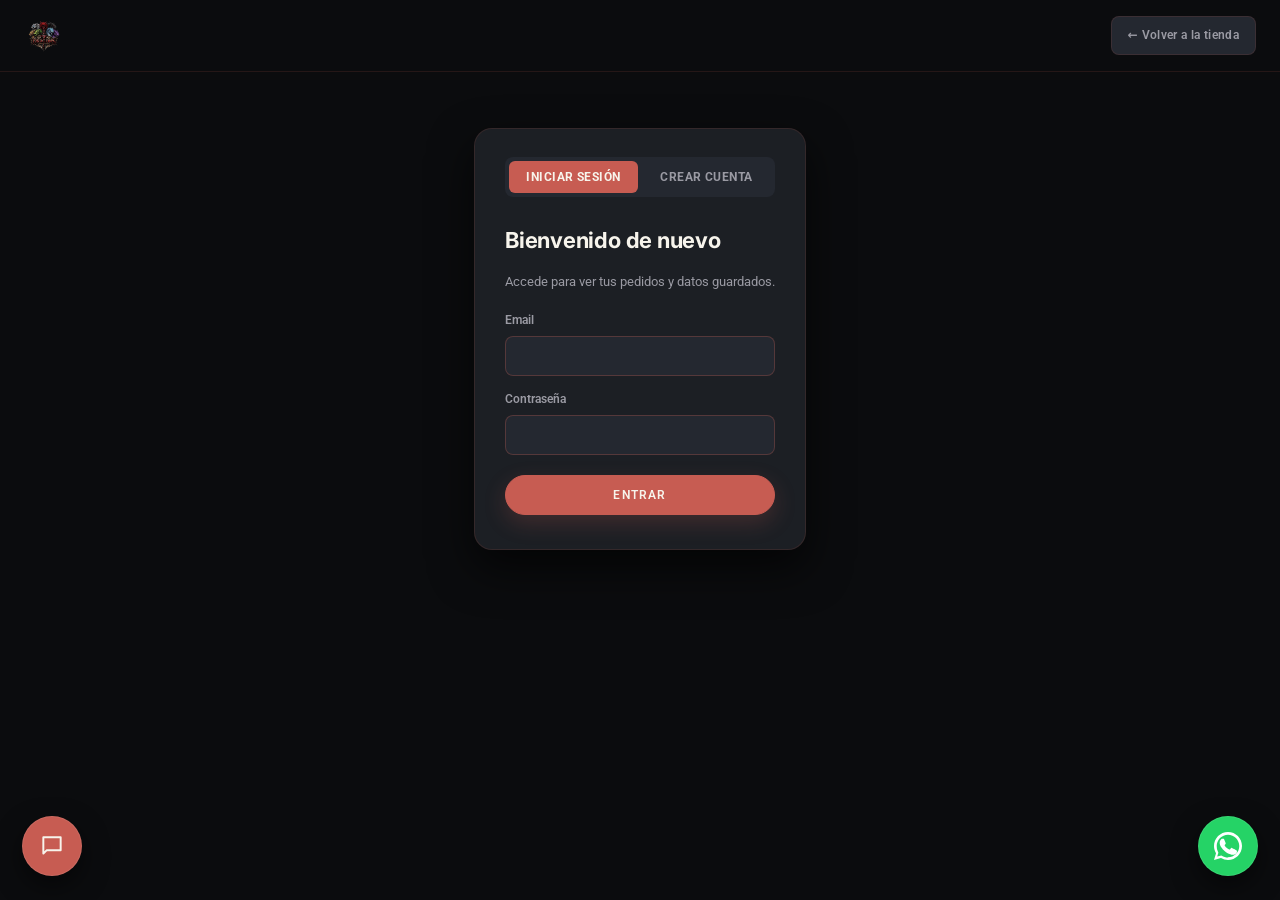
==== 4. Web - Rafa/pages/account.html @ ac8d96c4 "Add files via upload" ====
<!DOCTYPE html>
<html lang="es" dir="ltr">
<head>
  <meta charset="UTF-8">
  <meta name="viewport" content="width=device-width, initial-scale=1, maximum-scale=5">
  <meta name="description" content="Inicia sesión o crea tu cuenta en 7 Dragons.">
  <title>Mi cuenta — 7 Dragons</title>
  <link rel="preconnect" href="https://fonts.googleapis.com">
  <link rel="preconnect" href="https://fonts.gstatic.com" crossorigin>
  <link href="https://fonts.googleapis.com/css2?family=Inter:wght@600;700;800&family=Roboto:wght@400;500;600;700&display=swap" rel="stylesheet">
  <link rel="icon" type="image/x-icon" href="../favicon.ico">
  <link rel="apple-touch-icon" href="../apple-touch-icon.png">
  <link rel="stylesheet" href="../CSS/style.css">
  <link rel="stylesheet" href="../CSS/admin.css">
  <link rel="stylesheet" href="../CSS/account.css">
</head>
<body class="account-body">

  <header class="account-topbar">
    <a href="../index.html" class="account-brand">
      <img src="../logo.png" alt="7 Dragons" class="account-brand-logo">
    </a>
    <a href="../index.html" class="admin-link-btn">← Volver a la tienda</a>
  </header>

  <main class="account-main">

    <!-- AUTH (login / register) -->
    <section class="account-auth" id="account-auth">
      <div class="account-card">
        <div class="account-tabs">
          <button class="account-tab active" data-tab="login" id="tab-login">Iniciar sesión</button>
          <button class="account-tab" data-tab="register" id="tab-register">Crear cuenta</button>
        </div>

        <!-- LOGIN FORM -->
        <form class="account-form" id="login-form">
          <h1 class="account-title">Bienvenido de nuevo</h1>
          <p class="account-sub">Accede para ver tus pedidos y datos guardados.</p>
          <label class="account-field">
            <span>Email</span>
            <input type="email" id="login-email" required autocomplete="email">
          </label>
          <label class="account-field">
            <span>Contraseña</span>
            <input type="password" id="login-password" required autocomplete="current-password">
          </label>
          <p class="account-error" id="login-error" hidden></p>
          <button type="submit" class="button accent button-full">Entrar</button>
        </form>

        <!-- REGISTER FORM -->
        <form class="account-form" id="register-form" hidden>
          <h1 class="account-title">Únete a los dragones</h1>
          <p class="account-sub">Crea tu cuenta para comprar más rápido y seguir tus pedidos.</p>
          <label class="account-field">
            <span>Nombre</span>
            <input type="text" id="register-name" required autocomplete="name">
          </label>
          <label class="account-field">
            <span>Email</span>
            <input type="email" id="register-email" required autocomplete="email">
          </label>
          <label class="account-field">
            <span>Contraseña</span>
            <input type="password" id="register-password" required autocomplete="new-password" minlength="4">
          </label>
          <label class="account-field">
            <span>Repite la contraseña</span>
            <input type="password" id="register-password2" required autocomplete="new-password" minlength="4">
          </label>
          <p class="account-error" id="register-error" hidden></p>
          <button type="submit" class="button accent button-full">Crear mi cuenta</button>
        </form>
      </div>
    </section>

    <!-- LOGGED IN VIEW -->
    <section class="account-dashboard" id="account-dashboard" hidden>
      <div class="account-dashboard-head">
        <div>
          <h1 class="account-title">Hola, <span id="account-name">—</span> 🐉</h1>
          <p class="account-sub" id="account-email-display"></p>
        </div>
        <button class="admin-link-btn" id="account-logout">Cerrar sesión</button>
      </div>

      <div class="admin-card">
        <h2 class="admin-card-title">Mis pedidos</h2>
        <p class="account-empty-msg">Aún no tienes pedidos. ¡Explora la tienda y completa tu colección!</p>
        <a href="../index.html" class="button accent">Ir a la tienda</a>
      </div>
    </section>

  </main>

  <!-- FLOATING CHAT + WHATSAPP -->
  <div class="floating-actions" id="floating-actions">
    <button class="floating-btn floating-btn-chat" id="chat-toggle-btn" aria-label="Abrir chat de ayuda" aria-expanded="false">
      <svg width="26" height="26" viewBox="0 0 24 24" fill="none" aria-hidden="true"><path d="M4 4h16v12H7l-3 3V4Z" stroke="currentColor" stroke-width="1.8" stroke-linejoin="round"/></svg>
    </button>
    <a class="floating-btn floating-btn-whatsapp" id="whatsapp-btn" href="https://wa.me/34600000000?text=Hola%2C%20tengo%20una%20consulta%20sobre%207%20Dragons" target="_blank" rel="noreferrer" aria-label="Contactar por WhatsApp (número de ejemplo, pendiente de configurar)">
      <svg width="28" height="28" viewBox="0 0 32 32" fill="currentColor" aria-hidden="true"><path d="M16 0C7.16 0 0 7.16 0 16c0 3.02.84 5.84 2.3 8.26L0 32l7.96-2.26A15.9 15.9 0 0 0 16 32c8.84 0 16-7.16 16-16S24.84 0 16 0Zm0 29.1c-2.6 0-5.04-.74-7.1-2.02l-.5-.31-4.7 1.34 1.36-4.58-.33-.52A12.93 12.93 0 0 1 3.1 16C3.1 8.87 8.87 3.1 16 3.1S28.9 8.87 28.9 16 23.13 28.9 16 28.9Zm7.1-9.66c-.39-.2-2.3-1.13-2.66-1.27-.36-.13-.62-.2-.88.2-.26.39-1 1.27-1.23 1.53-.23.26-.45.29-.84.1-.39-.2-1.63-.6-3.1-1.92-1.15-1.02-1.92-2.29-2.15-2.68-.23-.39-.02-.6.17-.8.2-.2.39-.45.59-.68.2-.23.26-.39.39-.65.13-.26.07-.49-.07-.68-.13-.2-1.18-2.85-1.62-3.9-.42-1.01-.85-.87-1.17-.89-.3-.02-.65-.02-1-.02-.33 0-.87.13-1.32.62-.45.49-1.73 1.69-1.73 4.13 0 2.44 1.78 4.8 2.03 5.13.26.33 3.4 5.2 8.33 7.08 4.93 1.88 4.93 1.25 5.82 1.17.88-.07 2.85-1.17 3.25-2.3.39-1.13.39-2.1.27-2.3-.13-.2-.46-.33-.85-.52Z"/></svg>
    </a>
  </div>

  <div class="chat-panel" id="chat-panel" hidden>
    <div class="chat-panel-header">
      <span>🐉 Asistente 7 Dragons</span>
      <button class="chat-close-btn" id="chat-close-btn" aria-label="Cerrar chat">✕</button>
    </div>
    <div class="chat-panel-body" id="chat-panel-body">
      <div class="chat-msg chat-msg-bot">¡Hola! Soy el asistente virtual de 7 Dragons. ¿En qué puedo ayudarte?</div>
      <div class="chat-quick-replies" id="chat-quick-replies">
        <button type="button" data-topic="envios">🚚 Envíos</button>
        <button type="button" data-topic="horario">🕒 Horario</button>
        <button type="button" data-topic="devoluciones">↩️ Devoluciones</button>
        <button type="button" data-topic="contacto">📞 Contacto</button>
      </div>
    </div>
    <form class="chat-panel-input" id="chat-form">
      <input type="text" id="chat-input" placeholder="Escribe tu pregunta..." autocomplete="off">
      <button type="submit" aria-label="Enviar">➤</button>
    </form>
  </div>

  <script src="../JS/account.js"></script>
  <script src="../JS/chat-widget.js"></script>
</body>
</html>
---- 4. Web - Rafa/CSS/style.css ----
/* =========================================================
   7 DRAGONS — style.css
   Paleta: #0b0c0e · #16181c · #1e2126 · #c75c52 · #f4f1ea
   ========================================================= */

:root {
  --silver:     #d8d4cb;
  --white:      #f7f4ec;
  --slate:      #1c1f24;
  --slate-dark: #121417;
  --slate-deep: #0b0c0e;
  --slate-mid:  #242830;
  --crimson:    #c75c52;
  --crimson-h:  #d87165;
  --crimson-rgb: 199,92,82;
  --on-crimson: #f7f4ec;
  --sky:        #c75c52;
  --sky-dim:    rgba(199,92,82,0.13);
  --border:     rgba(199,92,82,0.14);
  --border-mid: rgba(199,92,82,0.30);
  --text:       #f7f4ec;
  --muted:      #9a9aa3;
  --dim:        rgba(199,92,82,0.55);
  --r-sm:       8px;
  --r-md:       14px;
  --r-lg:       18px;
  --btn-radius: 999px;
  --shadow-card: 0 10px 28px rgba(0,0,0,.5);
  --shadow-card-hover: 0 18px 44px rgba(0,0,0,.65);
  --shadow-accent: 0 8px 22px rgba(199,92,82,.22);
  --max-w:      1280px;
  --h-height:   68px;
}

/* --- Base --- */
*, *::before, *::after { box-sizing: border-box; margin: 0; padding: 0; }
html { scroll-behavior: smooth; }
body {
  font-family: 'Roboto', system-ui, sans-serif;
  font-size: 14px;
  line-height: 1.6;
  background: var(--slate-deep);
  color: var(--text);
  -webkit-font-smoothing: antialiased;
}
h1, h2, h3, h4, h5, h6, .section-title, .slide-title, .newsletter-text h2, .cart-drawer-header h3 {
  font-family: 'Inter', system-ui, sans-serif;
  letter-spacing: -0.01em;
}
a { color: inherit; text-decoration: none; }
img { display: block; max-width: 100%; }
ul { list-style: none; }
button { cursor: pointer; font-family: inherit; border: none; background: none; }

/* --- Layout --- */
.site-container { max-width: var(--max-w); margin: 0 auto; padding: 0 24px; }
@media (min-width: 768px) { .site-container { padding: 0 40px; } }

/* --- Buttons --- */
.button {
  display: inline-flex;
  align-items: center;
  justify-content: center;
  gap: 6px;
  padding: 12px 30px;
  font-family: inherit;
  font-size: 12px;
  font-weight: 600;
  letter-spacing: 0.1em;
  text-transform: uppercase;
  border-radius: var(--btn-radius);
  cursor: pointer;
  transition: background .18s, color .18s, border-color .18s, transform .15s, box-shadow .18s;
  white-space: nowrap;
  border: 1px solid transparent;
}
.button.accent { background: var(--crimson); color: var(--on-crimson); border-color: var(--crimson); box-shadow: var(--shadow-accent); }
.button.accent:hover { background: var(--crimson-h); border-color: var(--crimson-h); transform: translateY(-2px); box-shadow: 0 12px 28px rgba(199,92,82,.35); }
.button.regular { background: transparent; color: var(--crimson); border-color: var(--crimson); }
.button.regular:hover { background: var(--sky-dim); transform: translateY(-2px); }
.button.button-full { width: 100%; }
.btn-sm { padding: 8px 18px; font-size: 11px; }

/* --- Announcement bar --- */
.announcement-bar {
  background: var(--slate-dark);
  color: var(--muted);
  text-align: center;
  font-size: 12px;
  font-weight: 500;
  padding: 8px 16px;
  letter-spacing: 0.05em;
  border-bottom: 1px solid var(--border);
}

/* --- Header --- */
.site-header {
  position: sticky;
  top: 0;
  z-index: 100;
  background: rgba(11,12,14,0.92);
  backdrop-filter: blur(18px);
  -webkit-backdrop-filter: blur(18px);
  border-bottom: 1px solid var(--border);
  transition: transform .3s, box-shadow .3s;
  box-shadow: 0 1px 0 rgba(199,92,82,.06);
}
.site-header.hide { transform: translateY(-100%); }

.header-wrapper { max-width: var(--max-w); margin: 0 auto; padding: 0 24px; }
@media (min-width: 768px) { .header-wrapper { padding: 0 40px; } }

.header-layout {
  display: flex;
  align-items: center;
  height: var(--h-height);
  gap: 28px;
}

/* Logo */
.header-logo {
  display: flex;
  align-items: center;
  flex-shrink: 0;
  text-decoration: none;
}
.logo-img {
  height: 48px;
  width: auto;
  object-fit: contain;
}

/* Main nav */
.main-nav { flex: 1; }
.nav-list { display: flex; align-items: center; }
.nav-item { position: relative; }
.nav-link {
  display: block;
  padding: 8px 13px;
  font-size: 12px;
  font-weight: 600;
  letter-spacing: 0.07em;
  text-transform: uppercase;
  color: var(--muted);
  border-radius: var(--r-sm);
  transition: color .2s, background .2s;
  white-space: nowrap;
}
.nav-item:hover > .nav-link { color: var(--crimson); background: var(--sky-dim); }

/* Mega menu */
.mega-menu {
  display: none;
  position: absolute;
  top: calc(100% + 8px);
  left: 0;
  background: var(--slate-dark);
  border: 1px solid var(--border-mid);
  border-radius: var(--r-md);
  box-shadow: var(--shadow-card-hover);
  z-index: 200;
  min-width: 500px;
}
.nav-item.has-mega:hover .mega-menu { display: block; }
.mega-inner { display: grid; grid-template-columns: repeat(auto-fit, minmax(120px, 1fr)); padding: 18px; gap: 0; }
.mega-col { display: flex; flex-direction: column; gap: 4px; padding: 0 12px; border-right: 1px solid var(--border); }
.mega-col:last-child { border-right: none; }
.mega-heading {
  font-size: 10px;
  font-weight: 700;
  letter-spacing: .12em;
  text-transform: uppercase;
  color: var(--crimson);
  padding-bottom: 8px;
  margin-bottom: 4px;
  border-bottom: 1px solid var(--border);
}
.mega-col a { font-size: 13px; color: var(--muted); padding: 4px 0; transition: color .15s; }
.mega-col a:hover { color: var(--white); }

/* Header actions */
.header-actions { display: flex; align-items: center; gap: 4px; margin-left: auto; }
.thb-action-btn {
  display: flex;
  align-items: center;
  justify-content: center;
  width: 36px; height: 36px;
  border-radius: var(--r-sm);
  color: var(--muted);
  background: transparent;
  border: none;
  position: relative;
  transition: color .2s, background .2s;
}
.thb-action-btn:hover { color: var(--crimson); background: var(--sky-dim); }
.cart-bubble {
  position: absolute;
  top: 3px; right: 3px;
  background: var(--crimson);
  color: var(--on-crimson);
  font-size: 9px;
  font-weight: 700;
  width: 15px; height: 15px;
  border-radius: 50%;
  display: flex;
  align-items: center;
  justify-content: center;
  line-height: 1;
}
.cart-bubble[data-empty="true"] { display: none; }

/* Hamburger */
.mobile-nav-btn {
  display: none;
  flex-direction: column;
  gap: 5px;
  align-items: center;
  justify-content: center;
  width: 36px; height: 36px;
  border-radius: var(--r-sm);
}
.hamburger-bar { display: block; width: 18px; height: 2px; background: var(--muted); border-radius: 2px; transition: all .25s; }
.mobile-nav-btn.open .hamburger-bar:nth-child(1) { transform: rotate(45deg) translate(5px,5px); }
.mobile-nav-btn.open .hamburger-bar:nth-child(2) { opacity: 0; }
.mobile-nav-btn.open .hamburger-bar:nth-child(3) { transform: rotate(-45deg) translate(5px,-5px); }
@media (max-width: 900px) { .main-nav { display: none; } .mobile-nav-btn { display: flex; } }

/* Search panel */
.search-panel { display: none; border-top: 1px solid var(--border); background: var(--slate-dark); padding: 12px 0; }
.search-panel.open { display: block; }
.search-panel-inner { display: flex; gap: 10px; align-items: center; max-width: var(--max-w); margin: 0 auto; padding: 0 24px; }
.search-field {
  flex: 1;
  background: var(--slate-mid);
  border: 1px solid var(--border-mid);
  color: var(--text);
  border-radius: var(--r-sm);
  padding: 10px 14px;
  font-size: 14px;
  outline: none;
  font-family: inherit;
  transition: border-color .2s;
}
.search-field:focus { border-color: var(--crimson); }
.search-field::placeholder { color: var(--dim); }

/* Mobile drawer */
.mobile-drawer {
  position: fixed;
  top: 0; left: -100%;
  width: min(320px, 90vw);
  height: 100vh;
  background: var(--slate-dark);
  border-right: 1px solid var(--border-mid);
  z-index: 300;
  transition: left .3s ease;
  overflow-y: auto;
}
.mobile-drawer.open { left: 0; }
.mobile-drawer-inner { padding: 24px 20px; }
.mobile-close-btn { display: flex; margin-left: auto; margin-bottom: 20px; color: var(--muted); font-size: 20px; }
.mobile-nav { display: flex; flex-direction: column; }
.mobile-nav-link {
  display: block;
  padding: 14px 0;
  font-size: 16px;
  font-weight: 600;
  color: var(--text);
  border-bottom: 1px solid var(--border);
  transition: color .15s;
}
.mobile-nav-link:hover { color: var(--crimson); }
.mobile-divider { border: none; border-top: 1px solid var(--border); margin: 8px 0; }
.drawer-overlay { display: none; position: fixed; inset: 0; background: rgba(0,0,0,.75); z-index: 280; }
.drawer-overlay.open { display: block; }

/* ===================== HERO SLIDESHOW ===================== */
.slideshow { position: relative; overflow: hidden; height: 560px; background: var(--slate-deep); }
@media (max-width: 600px) { .slideshow { height: 420px; } }

.slideshow-track { position: relative; width: 100%; height: 100%; }
.slideshow-slide {
  position: absolute;
  inset: 0;
  opacity: 0;
  transition: opacity .65s ease;
  display: flex;
  align-items: center;
  background-size: cover;
  background-position: center;
}
.slideshow-slide.active { opacity: 1; }

.slideshow-slide:nth-child(1) { background-color: #0b0c0e; background-image: linear-gradient(115deg, #0b0c0e 0%, #221311 55%, #2e1714 100%); }
.slideshow-slide:nth-child(2) { background-color: #0b0c0e; background-image: linear-gradient(115deg, #0b0c0e 0%, #1c100e 55%, #261411 100%); }
.slideshow-slide:nth-child(3) { background-color: #0b0c0e; background-image: linear-gradient(115deg, #0b0c0e 0%, #1a1110 55%, #0b0c0e 100%); }

.slide-brand-logo {
  position: absolute;
  top: 50%; right: 6%;
  transform: translateY(-50%);
  width: min(46%, 480px);
  opacity: .14;
  filter: grayscale(1) brightness(2.2);
  z-index: 1;
  pointer-events: none;
}
.slide-brand-logo img { width: 100%; height: auto; object-fit: contain; }
@media (max-width: 700px) { .slide-brand-logo { width: 70%; right: -10%; opacity: .1; } }

.slide-overlay {
  position: absolute; inset: 0;
  background: linear-gradient(90deg, rgba(11,12,14,.94) 0%, rgba(11,12,14,.55) 55%, transparent 100%);
  pointer-events: none;
}
.slide-content-wrap {
  position: relative;
  z-index: 2;
  width: 100%;
  max-width: var(--max-w);
  margin: 0 auto;
  padding: 0 40px;
}
@media (max-width: 600px) { .slide-content-wrap { padding: 0 20px; } }
.slide-content { max-width: 520px; }
.slide-title {
  font-size: clamp(34px, 5vw, 60px);
  font-weight: 700;
  line-height: 1.05;
  color: var(--white);
  letter-spacing: -0.01em;
  margin-bottom: 28px;
}
.slide-title span { color: var(--crimson); display: block; }
.slide-buttons { display: flex; gap: 12px; flex-wrap: wrap; }

.slideshow-controls {
  position: absolute;
  bottom: 20px; left: 50%;
  transform: translateX(-50%);
  z-index: 10;
  display: flex;
  align-items: center;
  gap: 14px;
}
.slide-prev, .slide-next {
  background: rgba(199,92,82,0.08);
  border: 1px solid var(--border-mid);
  color: var(--muted);
  width: 34px; height: 34px;
  border-radius: 50%;
  font-size: 20px;
  display: flex; align-items: center; justify-content: center;
  transition: all .2s;
}
.slide-prev:hover, .slide-next:hover { color: var(--crimson); border-color: var(--crimson); }
.slide-dots { display: flex; gap: 7px; align-items: center; }
.slide-dot { width: 6px; height: 6px; border-radius: 50%; background: var(--border-mid); border: none; transition: all .2s; }
.slide-dot.active { background: var(--crimson); transform: scale(1.4); }

/* ===================== TRUST BAR ===================== */
.trust-bar { background: var(--slate-dark); padding: 22px 0; border-bottom: 1px solid var(--border); }
.trust-bar-inner { display: grid; grid-template-columns: repeat(4, 1fr); gap: 18px; text-align: center; }
@media (max-width: 700px) { .trust-bar-inner { grid-template-columns: repeat(2, 1fr); } }
.trust-item { display: flex; flex-direction: column; gap: 2px; }
.trust-item strong { font-family: 'Inter', sans-serif; font-size: 20px; font-weight: 800; color: var(--crimson); }
.trust-item span { font-size: 11px; color: var(--muted); letter-spacing: .02em; }

/* ===================== BRAND SCROLL ===================== */
@keyframes brand-scroll {
  0%   { transform: translateX(0); }
  100% { transform: translateX(-50%); }
}

.brand-scroll-section {
  background: var(--slate-deep);
  padding: 20px 0;
  border-top: 1px solid var(--border);
  border-bottom: 1px solid var(--border);
}

.brand-scroll-outer {
  display: flex;
  overflow: hidden;
  mask-image: linear-gradient(to right, transparent 0%, black 8%, black 92%, transparent 100%);
  -webkit-mask-image: linear-gradient(to right, transparent 0%, black 8%, black 92%, transparent 100%);
}

.brand-scroll-track {
  display: flex;
  align-items: center;
  gap: 16px;
  padding: 0 8px;
  animation: brand-scroll 28s linear infinite;
  flex-shrink: 0;
}

.brand-scroll-outer:hover .brand-scroll-track { animation-play-state: paused; }

.brand-card {
  display: flex;
  flex-direction: column;
  align-items: center;
  justify-content: center;
  gap: 10px;
  flex-shrink: 0;
  width: 140px;
  height: 90px;
  background: var(--white);
  border-radius: var(--r-md);
  padding: 14px 16px;
  text-decoration: none;
  transition: transform .2s, box-shadow .2s;
  border: 1px solid rgba(255,255,255,0.08);
}

.brand-card:hover {
  transform: translateY(-4px);
  box-shadow: var(--shadow-card-hover); border-color: var(--border-mid);
}

.brand-logo {
  width: 100%;
  height: 44px;
  object-fit: contain;
  display: block;
}

.brand-icon {
  font-size: 28px;
  line-height: 1;
}

.brand-name {
  font-size: 10px;
  font-weight: 700;
  letter-spacing: .08em;
  text-transform: uppercase;
  color: #333;
  text-align: center;
  white-space: nowrap;
}

/* ===================== PRODUCT SECTION ===================== */
.section-spacing { padding: 56px 0; }
.product-section { background: var(--slate-dark); }

.section-header {
  display: flex;
  align-items: center;
  gap: 14px;
  margin-bottom: 28px;
  flex-wrap: wrap;
}
.section-title { font-size: 20px; font-weight: 700; color: var(--white); flex-shrink: 0; letter-spacing: .02em; }
.section-link {
  margin-left: auto;
  font-size: 11px;
  font-weight: 600;
  color: var(--crimson);
  letter-spacing: .08em;
  text-transform: uppercase;
  transition: opacity .2s;
}
.section-link:hover { opacity: .65; }

.collection-tabs { display: flex; gap: 6px; flex-wrap: wrap; }
.collection-tab {
  padding: 6px 16px;
  font-size: 11px;
  font-weight: 600;
  letter-spacing: .06em;
  text-transform: uppercase;
  background: var(--slate);
  border: 1px solid var(--border);
  border-radius: 20px;
  color: var(--muted);
  transition: all .2s;
}
.collection-tab:hover { color: var(--white); border-color: var(--crimson); }
.collection-tab.active { background: var(--crimson); border-color: var(--crimson); color: var(--on-crimson); }

.product-grid {
  display: grid;
  grid-template-columns: repeat(4, 1fr);
  gap: 16px;
}
@media (max-width: 900px) { .product-grid { grid-template-columns: repeat(2, 1fr); } }
@media (max-width: 480px) { .product-grid { gap: 10px; } }

.product-card {
  background: var(--slate);
  border: 1px solid rgba(255,255,255,0.06);
  border-radius: var(--r-lg);
  overflow: hidden;
  display: flex;
  flex-direction: column;
  box-shadow: var(--shadow-card);
  transition: border-color .2s, transform .2s, box-shadow .2s;
}
.product-card:hover {
  border-color: var(--border-mid);
  transform: translateY(-5px);
  box-shadow: var(--shadow-card-hover);
}
.product-card[data-col]:not([data-col="pokemon"]) { display: none; }

.product-img-wrap {
  position: relative;
  aspect-ratio: 1;
  background: #1a1a1a;
  display: flex;
  align-items: center;
  justify-content: center;
  overflow: hidden;
  text-decoration: none;
}
.product-img-wrap img { width: 100%; height: 100%; object-fit: cover; transition: transform .3s, filter .3s; filter: saturate(1.05) brightness(.93) contrast(1.03); }
.product-card:hover .product-img-wrap img { transform: scale(1.05); filter: saturate(1.1) brightness(1) contrast(1.03); }
.product-img-wrap .product-photo-contain {
  object-fit: contain;
  padding: 22%;
  background: radial-gradient(circle at 50% 40%, rgba(199,92,82,.18), transparent 70%), var(--slate-mid);
}

.product-badge {
  position: absolute;
  top: 8px; left: 8px;
  font-size: 9px;
  font-weight: 700;
  letter-spacing: .07em;
  text-transform: uppercase;
  padding: 3px 8px;
  border-radius: 3px;
  pointer-events: none;
}
.badge-new  { background: var(--slate-mid); color: var(--crimson); border: 1px solid var(--border-mid); }
.badge-hot  { background: var(--crimson); color: var(--on-crimson); }
.badge-sale { background: #16301c; color: #6dcc85; }

.product-info { padding: 14px; display: flex; flex-direction: column; gap: 5px; flex: 1; }
.product-vendor { font-size: 10px; font-weight: 700; letter-spacing: .1em; text-transform: uppercase; color: var(--dim); margin: 0; }
.product-title { font-size: 13px; font-weight: 500; color: var(--silver); line-height: 1.4; flex: 1; transition: color .15s; display: block; }
.product-title:hover { color: var(--white); }
.product-footer { display: flex; align-items: center; justify-content: space-between; gap: 8px; margin-top: 8px; }
.product-price { font-size: 17px; font-weight: 700; color: var(--crimson); }

/* ===================== FEATURE STRIP ===================== */
.feature-strip { background: var(--slate-dark); border-top: 1px solid var(--border); border-bottom: 1px solid var(--border); padding: 28px 0; }
.feature-strip-inner { display: grid; grid-template-columns: repeat(4, 1fr); gap: 20px; }
@media (max-width: 700px) { .feature-strip-inner { grid-template-columns: repeat(2, 1fr); } }
.feature-item { display: flex; align-items: center; gap: 14px; }
.feature-icon { font-size: 22px; flex-shrink: 0; }
.feature-item strong { display: block; font-size: 13px; font-weight: 600; color: var(--white); }
.feature-item span { display: block; font-size: 12px; color: var(--muted); }

/* ===================== NEWSLETTER ===================== */
.newsletter-section { background: var(--slate-dark); border-top: 1px solid var(--border); border-bottom: 1px solid var(--border); padding: 56px 0; }
.newsletter-inner { display: flex; align-items: center; gap: 40px; flex-wrap: wrap; }
.newsletter-text h2 { font-size: 26px; font-weight: 700; color: var(--white); margin-bottom: 4px; }
.newsletter-text p { font-size: 14px; color: var(--muted); }
.newsletter-form { display: flex; gap: 10px; flex: 1; min-width: 260px; }
.newsletter-input {
  flex: 1;
  padding: 11px 16px;
  background: var(--slate);
  border: 1px solid var(--border-mid);
  border-radius: var(--r-sm);
  color: var(--text);
  font-size: 14px;
  font-family: inherit;
  outline: none;
}
.newsletter-input::placeholder { color: var(--muted); }
.newsletter-input:focus { border-color: var(--crimson); }

/* ===================== FOOTER ===================== */
.site-footer { background: var(--slate-deep); border-top: 1px solid var(--border); padding: 56px 0 0; }
.footer-inner { display: grid; grid-template-columns: 2fr 1fr 1fr 1fr; gap: 40px; margin-bottom: 40px; }
@media (max-width: 800px) { .footer-inner { grid-template-columns: 1fr 1fr; } }
@media (max-width: 480px) { .footer-inner { grid-template-columns: 1fr; gap: 28px; } }

.footer-col-brand { display: flex; flex-direction: column; gap: 16px; }
.footer-logo { display: flex; align-items: center; text-decoration: none; }
.footer-logo .logo-img { height: 52px; }
.footer-address { font-size: 13px; color: var(--muted); line-height: 1.7; }

.footer-heading { font-size: 10px; font-weight: 700; letter-spacing: .12em; text-transform: uppercase; color: var(--crimson); margin-bottom: 14px; }
.footer-links { display: flex; flex-direction: column; gap: 9px; }
.footer-links a { font-size: 13px; color: var(--muted); transition: color .15s; }
.footer-links a:hover { color: var(--white); }

.social-row { display: flex; gap: 8px; }
.social-btn {
  width: 32px; height: 32px;
  border-radius: var(--r-sm);
  background: var(--slate);
  border: 1px solid var(--border);
  display: flex; align-items: center; justify-content: center;
  color: var(--muted);
  transition: all .2s;
}
.social-btn:hover { color: var(--crimson); border-color: var(--border-mid); }

.footer-bottom { border-top: 1px solid var(--border); padding: 18px 0; }
.footer-bottom-inner {
  display: flex; align-items: center; justify-content: space-between;
  flex-wrap: wrap; gap: 12px;
  font-size: 12px; color: var(--muted);
}
.footer-admin-link { color: var(--muted); transition: color .15s; }
.footer-admin-link:hover { color: var(--crimson); }
.footer-credit { display: flex; align-items: center; gap: 10px; font-size: 12px; color: var(--muted); }
.footer-credit a { color: var(--muted); transition: color .15s; }
.footer-credit a:hover { color: var(--crimson); }
.footer-credit .social-btn { width: 28px; height: 28px; }
.payment-icons { display: flex; gap: 5px; flex-wrap: wrap; }
.payment-icon {
  background: var(--slate);
  border: 1px solid var(--border);
  color: var(--muted);
  font-size: 9px; font-weight: 700;
  letter-spacing: .05em;
  padding: 4px 8px;
  border-radius: 3px;
}

/* ===================== CART DRAWER ===================== */
.cart-drawer {
  position: fixed;
  top: 0; right: -420px;
  width: 380px; max-width: 100vw; height: 100vh;
  background: var(--slate-dark);
  border-left: 1px solid var(--border-mid);
  z-index: 300;
  display: flex; flex-direction: column;
  transition: right .3s ease;
}
.cart-drawer.open { right: 0; }
.cart-drawer-header {
  display: flex; align-items: center; justify-content: space-between;
  padding: 16px 20px;
  border-bottom: 1px solid var(--border);
}
.cart-drawer-header h3 { font-size: 16px; font-weight: 700; color: var(--white); }
.cart-drawer-items { flex: 1; overflow-y: auto; padding: 16px 20px; display: flex; flex-direction: column; gap: 10px; }
.cart-empty-msg { font-size: 14px; color: var(--muted); text-align: center; margin-top: 40px; }
.cart-item {
  display: flex; gap: 12px; align-items: center;
  background: var(--slate);
  border: 1px solid var(--border);
  border-radius: var(--r-md);
  padding: 10px 12px;
}
.cart-item-icon { font-size: 24px; flex-shrink: 0; }
.cart-item-info { flex: 1; min-width: 0; }
.cart-item-name { font-size: 13px; font-weight: 500; color: var(--text); white-space: nowrap; overflow: hidden; text-overflow: ellipsis; }
.cart-item-price { font-size: 12px; color: var(--crimson); font-weight: 600; margin-top: 2px; }
.cart-item-remove { color: var(--dim); font-size: 14px; transition: color .15s; flex-shrink: 0; }
.cart-item-remove:hover { color: #e05555; }
.cart-drawer-footer { padding: 16px 20px; border-top: 1px solid var(--border); display: flex; flex-direction: column; gap: 12px; }
.cart-total-row { display: flex; justify-content: space-between; align-items: center; font-size: 14px; color: var(--muted); }
.cart-total-row strong { font-size: 22px; color: var(--crimson); font-weight: 700; }
.cart-secure-note { text-align: center; font-size: 12px; color: var(--dim); }

/* ===================== FLOATING CHAT + WHATSAPP ===================== */
.floating-actions {
  position: fixed;
  left: 0; right: 0; bottom: 24px;
  display: flex;
  justify-content: space-between;
  padding: 0 22px;
  pointer-events: none;
  z-index: 250;
}
.floating-btn {
  pointer-events: auto;
  width: 60px; height: 60px;
  border-radius: 50%;
  display: flex; align-items: center; justify-content: center;
  box-shadow: 0 10px 26px rgba(0,0,0,.5);
  transition: transform .2s, box-shadow .2s;
  border: 1px solid rgba(255,255,255,0.08);
}
.floating-btn:hover { transform: translateY(-3px) scale(1.05); box-shadow: 0 14px 32px rgba(0,0,0,.6); }
.floating-btn-chat { background: var(--crimson); color: var(--on-crimson); }
.floating-btn-whatsapp { background: #25D366; color: #fff; }

@media (max-width: 600px) {
  .floating-actions { padding: 0 14px; bottom: 16px; }
  .floating-btn { width: 52px; height: 52px; }
}

.chat-panel {
  position: fixed;
  left: 22px; bottom: 96px;
  width: min(340px, calc(100vw - 44px));
  max-height: min(480px, calc(100vh - 140px));
  background: var(--slate);
  border: 1px solid var(--border-mid);
  border-radius: var(--r-lg);
  box-shadow: var(--shadow-card-hover);
  z-index: 251;
  display: flex;
  flex-direction: column;
  overflow: hidden;
}
.chat-panel[hidden] { display: none; }
.chat-panel-header {
  display: flex; align-items: center; justify-content: space-between;
  padding: 14px 16px;
  background: var(--slate-dark);
  border-bottom: 1px solid var(--border);
  font-weight: 700;
  font-size: 14px;
  color: var(--white);
}
.chat-close-btn { color: var(--muted); font-size: 14px; }
.chat-close-btn:hover { color: var(--crimson); }
.chat-panel-body { flex: 1; overflow-y: auto; padding: 14px 16px; display: flex; flex-direction: column; gap: 10px; }
.chat-msg { font-size: 13px; line-height: 1.5; padding: 9px 13px; border-radius: var(--r-md); max-width: 88%; }
.chat-msg-bot { background: var(--slate-mid); color: var(--text); align-self: flex-start; border: 1px solid var(--border); }
.chat-msg-user { background: var(--crimson); color: var(--on-crimson); align-self: flex-end; }
.chat-quick-replies { display: flex; flex-wrap: wrap; gap: 6px; }
.chat-quick-replies button {
  font-size: 11px;
  font-weight: 600;
  padding: 7px 12px;
  border-radius: 999px;
  background: var(--slate-mid);
  border: 1px solid var(--border-mid);
  color: var(--muted);
  transition: all .15s;
}
.chat-quick-replies button:hover { color: var(--crimson); border-color: var(--crimson); }
.chat-panel-input { display: flex; gap: 8px; padding: 12px; border-top: 1px solid var(--border); }
.chat-panel-input input {
  flex: 1;
  padding: 9px 12px;
  background: var(--slate-mid);
  border: 1px solid var(--border-mid);
  border-radius: var(--r-sm);
  color: var(--text);
  font-size: 13px;
  font-family: inherit;
  outline: none;
}
.chat-panel-input input:focus { border-color: var(--crimson); }
.chat-panel-input button {
  width: 36px; height: 36px;
  border-radius: var(--r-sm);
  background: var(--crimson);
  color: var(--on-crimson);
  flex-shrink: 0;
}

/* Scrollbar */
::-webkit-scrollbar { width: 4px; }
::-webkit-scrollbar-track { background: #16181c; }
::-webkit-scrollbar-thumb { background: var(--border-mid); border-radius: 4px; }
::-webkit-scrollbar-thumb:hover { background: var(--crimson); }

/* ===================== SLIDE FIGURAS MOSAIC ===================== */
.slide-figuras { background: #16181c; }

.slide-split-wrap {
  position: relative;
  z-index: 2;
  width: 100%;
  max-width: var(--max-w);
  margin: 0 auto;
  padding: 0 40px;
  display: flex;
  align-items: center;
  gap: 40px;
  height: 100%;
}

.slide-split-wrap .slide-content { flex: 0 0 340px; }

.slide-mosaic {
  flex: 1;
  display: grid;
  grid-template-columns: repeat(6, 1fr);
  grid-auto-rows: 1fr;
  gap: 4px;
  height: 400px;
  border-radius: var(--r-lg);
  overflow: hidden;
}

.mosaic-img {
  background-size: cover;
  background-position: top center;
  transition: transform .4s ease, filter .4s ease;
  filter: brightness(.85);
}

.mosaic-img:hover {
  transform: scale(1.06);
  filter: brightness(1.05);
  z-index: 2;
  position: relative;
}

@media (max-width: 900px) {
  .slide-split-wrap { padding: 0 20px; gap: 20px; }
  .slide-split-wrap .slide-content { flex: 0 0 220px; }
  .slide-mosaic { height: 260px; grid-template-columns: repeat(4, 1fr); }
}

@media (max-width: 600px) {
  .slide-mosaic { display: none; }
  .slide-split-wrap { justify-content: center; }
}
---- 4. Web - Rafa/CSS/admin.css ----
/* =========================================================
   7 DRAGONS — admin.css (Intranet)
   Reutiliza variables de color/radio/sombra definidas en style.css
   ========================================================= */

.admin-body { background: var(--slate-deep); min-height: 100vh; }
.admin-login-screen[hidden], .admin-app[hidden] { display: none; }

/* ---- LOGIN ---- */
.admin-login-screen {
  min-height: 100vh;
  display: flex;
  align-items: center;
  justify-content: center;
  padding: 24px;
  background: radial-gradient(circle at 30% 20%, rgba(199,92,82,.08), transparent 60%), var(--slate-deep);
}
.admin-login-card {
  width: 100%;
  max-width: 380px;
  background: var(--slate);
  border: 1px solid var(--border-mid);
  border-radius: var(--r-lg);
  box-shadow: var(--shadow-card-hover);
  padding: 38px 32px;
  display: flex;
  flex-direction: column;
  align-items: center;
  gap: 14px;
  text-align: center;
}
.admin-login-badge {
  font-size: 10px;
  font-weight: 700;
  letter-spacing: .08em;
  text-transform: uppercase;
  color: var(--crimson);
  background: var(--sky-dim);
  border: 1px solid var(--border-mid);
  padding: 5px 14px;
  border-radius: 999px;
  margin-bottom: 4px;
}
.admin-login-logo { height: 56px; object-fit: contain; margin-bottom: 2px; }
.admin-login-card h1 { font-family: 'Inter', sans-serif; font-size: 21px; color: var(--white); }
.admin-login-sub { font-size: 13px; color: var(--muted); margin-bottom: 6px; line-height: 1.5; }
.admin-login-input {
  width: 100%;
  padding: 12px 44px 12px 16px;
  background: var(--slate-mid);
  border: 1px solid var(--border-mid);
  border-radius: var(--r-sm);
  color: var(--text);
  font-size: 14px;
  font-family: inherit;
  outline: none;
  transition: border-color .2s;
}
.admin-login-input:focus { border-color: var(--crimson); }
.admin-pw-field { position: relative; width: 100%; }
.admin-pw-toggle {
  position: absolute;
  right: 4px; top: 50%;
  transform: translateY(-50%);
  width: 32px; height: 32px;
  display: flex; align-items: center; justify-content: center;
  color: var(--muted);
  border-radius: var(--r-sm);
  font-size: 14px;
  transition: color .15s;
}
.admin-pw-toggle:hover { color: var(--crimson); }
.admin-login-card .button { width: 100%; margin-top: 4px; }
.admin-login-error { color: #e0696c; font-size: 12px; }

/* ---- TOPBAR ---- */
.admin-topbar {
  display: flex;
  align-items: center;
  justify-content: space-between;
  height: 64px;
  padding: 0 24px;
  background: rgba(11,12,14,.92);
  backdrop-filter: blur(16px);
  border-bottom: 1px solid var(--border);
  position: sticky;
  top: 0;
  z-index: 50;
}
.admin-brand { display: flex; align-items: center; gap: 10px; }
.admin-brand-logo { height: 32px; }
.admin-brand span { font-family: 'Inter', sans-serif; font-weight: 700; color: var(--white); font-size: 14px; letter-spacing: .02em; }
.admin-topbar-actions { display: flex; gap: 8px; }

.admin-link-btn {
  display: inline-flex;
  align-items: center;
  gap: 6px;
  padding: 9px 16px;
  font-size: 12px;
  font-weight: 600;
  letter-spacing: .03em;
  color: var(--muted);
  background: var(--slate-mid);
  border: 1px solid var(--border);
  border-radius: var(--r-sm);
  transition: all .2s;
}
.admin-link-btn:hover { color: var(--crimson); border-color: var(--border-mid); }

/* ---- LAYOUT ---- */
.admin-main { padding: 32px 0 80px; }
.admin-container { max-width: 1180px; margin: 0 auto; padding: 0 24px; }

.admin-page-head {
  display: flex;
  align-items: flex-end;
  justify-content: space-between;
  gap: 20px;
  flex-wrap: wrap;
  margin-bottom: 28px;
}
.admin-page-title { font-family: 'Inter', sans-serif; font-size: 24px; color: var(--white); margin-bottom: 4px; }
.admin-page-sub { font-size: 13px; color: var(--muted); }

/* ---- STATS ---- */
.admin-stats {
  display: grid;
  grid-template-columns: repeat(4, 1fr);
  gap: 16px;
  margin-bottom: 24px;
}
@media (max-width: 900px) { .admin-stats { grid-template-columns: repeat(2, 1fr); } }
.admin-stat-card {
  background: var(--slate);
  border: 1px solid var(--border);
  border-radius: var(--r-lg);
  box-shadow: var(--shadow-card);
  padding: 18px 20px;
  display: flex;
  flex-direction: column;
  gap: 6px;
  transition: border-color .2s, transform .2s;
}
.admin-stat-card:hover { border-color: var(--border-mid); transform: translateY(-2px); }
.admin-stat-icon { font-size: 18px; margin-bottom: 2px; }
.admin-stat-label { font-size: 11px; font-weight: 700; letter-spacing: .07em; text-transform: uppercase; color: var(--dim); }
.admin-stat-value { font-family: 'Inter', sans-serif; font-size: 24px; font-weight: 700; color: var(--crimson); }

/* ---- CARDS ---- */
.admin-card {
  background: var(--slate);
  border: 1px solid var(--border);
  border-radius: var(--r-lg);
  box-shadow: var(--shadow-card);
  padding: 22px;
  margin-bottom: 20px;
}
.admin-card-title { font-family: 'Inter', sans-serif; font-size: 16px; color: var(--white); margin-bottom: 16px; }

/* ---- FORM ---- */
.admin-form-grid { display: grid; grid-template-columns: repeat(3, 1fr); gap: 14px; }
@media (max-width: 760px) { .admin-form-grid { grid-template-columns: repeat(2, 1fr); } }
@media (max-width: 520px) { .admin-form-grid { grid-template-columns: 1fr; } }
.admin-field { display: flex; flex-direction: column; gap: 6px; font-size: 12px; color: var(--muted); font-weight: 600; letter-spacing: .03em; }
.admin-field-wide { grid-column: 1 / -1; }
.admin-field input, .admin-field select {
  padding: 10px 12px;
  background: var(--slate-mid);
  border: 1px solid var(--border-mid);
  border-radius: var(--r-sm);
  color: var(--text);
  font-size: 13px;
  font-family: inherit;
  outline: none;
}
.admin-field input:focus, .admin-field select:focus { border-color: var(--crimson); }
.admin-form-actions { display: flex; justify-content: flex-end; gap: 10px; margin-top: 18px; }

/* ---- FILTERS ---- */
.admin-filters { display: flex; gap: 10px; flex-wrap: wrap; align-items: center; }
.admin-input {
  padding: 10px 14px;
  background: var(--slate-mid);
  border: 1px solid var(--border-mid);
  border-radius: var(--r-sm);
  color: var(--text);
  font-size: 13px;
  font-family: inherit;
  outline: none;
}
.admin-input:focus { border-color: var(--crimson); }
#filter-search { flex: 1; min-width: 200px; }
.admin-filters .admin-link-btn { margin-left: auto; }

/* ---- TABLE ---- */
.admin-table-card { padding: 0; overflow: hidden; }
.admin-table-wrap { overflow-x: auto; }
.admin-table { width: 100%; border-collapse: collapse; min-width: 760px; }
.admin-table thead th {
  text-align: left;
  font-size: 10px;
  font-weight: 700;
  letter-spacing: .08em;
  text-transform: uppercase;
  color: var(--dim);
  padding: 14px 16px;
  border-bottom: 1px solid var(--border);
  background: var(--slate-dark);
}
.admin-table tbody td {
  padding: 13px 16px;
  font-size: 13px;
  color: var(--silver);
  border-bottom: 1px solid var(--border);
  vertical-align: middle;
}
.admin-table tbody tr:hover { background: rgba(199,92,82,0.04); }
.admin-table tbody tr:last-child td { border-bottom: none; }
.admin-cell-strong { color: var(--crimson); font-weight: 700; }
.admin-row-notes { display: block; font-size: 11px; color: var(--muted); margin-top: 2px; }
.admin-cat-pill {
  display: inline-block;
  font-size: 10px;
  font-weight: 700;
  letter-spacing: .04em;
  padding: 3px 10px;
  border-radius: 20px;
  background: var(--slate-mid);
  border: 1px solid var(--border-mid);
  color: var(--crimson);
  white-space: nowrap;
}
.admin-row-actions { display: flex; gap: 6px; justify-content: flex-end; white-space: nowrap; }
.admin-icon-btn {
  width: 30px; height: 30px;
  display: inline-flex; align-items: center; justify-content: center;
  border-radius: var(--r-sm);
  color: var(--muted);
  background: var(--slate-mid);
  border: 1px solid var(--border);
  font-size: 13px;
  transition: all .15s;
}
.admin-icon-btn:hover { color: var(--crimson); border-color: var(--border-mid); }
.admin-icon-btn-danger:hover { color: #e0696c; }
.admin-empty-msg { text-align: center; padding: 48px 20px; color: var(--muted); font-size: 13px; }
.admin-empty-icon { display: block; font-size: 32px; margin-bottom: 10px; opacity: .7; }
.admin-empty-msg p { margin: 2px 0; }
.admin-empty-hint { font-size: 12px; color: var(--dim); }
---- 4. Web - Rafa/CSS/account.css ----
/* =========================================================
   7 DRAGONS — account.css (Mi cuenta)
   ========================================================= */

.account-body { background: var(--slate-deep); min-height: 100vh; }

.account-topbar {
  display: flex;
  align-items: center;
  justify-content: space-between;
  height: 72px;
  padding: 0 24px;
  border-bottom: 1px solid var(--border);
}
.account-brand { display: flex; align-items: center; }
.account-brand-logo { height: 40px; }

.account-main { padding: 56px 20px 80px; display: flex; justify-content: center; }

[hidden] { display: none !important; }

/* ---- AUTH CARD ---- */
.account-card {
  width: 100%;
  max-width: 420px;
  background: var(--slate);
  border: 1px solid var(--border);
  border-radius: var(--r-lg);
  box-shadow: var(--shadow-card-hover);
  padding: 28px 30px 34px;
}
.account-tabs { display: flex; gap: 4px; background: var(--slate-mid); border-radius: var(--r-sm); padding: 4px; margin-bottom: 26px; }
.account-tab {
  flex: 1;
  padding: 9px 0;
  font-size: 12px;
  font-weight: 700;
  letter-spacing: .04em;
  text-transform: uppercase;
  color: var(--muted);
  border-radius: calc(var(--r-sm) - 2px);
  transition: all .2s;
}
.account-tab.active { background: var(--crimson); color: var(--on-crimson); }

.account-form { display: flex; flex-direction: column; gap: 14px; }
.account-title { font-family: 'Inter', sans-serif; font-size: 22px; color: var(--white); }
.account-sub { font-size: 13px; color: var(--muted); margin-bottom: 4px; }
.account-field { display: flex; flex-direction: column; gap: 6px; font-size: 12px; color: var(--muted); font-weight: 600; }
.account-field input {
  padding: 11px 14px;
  background: var(--slate-mid);
  border: 1px solid var(--border-mid);
  border-radius: var(--r-sm);
  color: var(--text);
  font-size: 14px;
  font-family: inherit;
  outline: none;
}
.account-field input:focus { border-color: var(--crimson); }
.account-error { color: #e0696c; font-size: 12px; }
.account-form .button { margin-top: 6px; }

/* ---- DASHBOARD ---- */
.account-dashboard { width: 100%; max-width: 720px; }
.account-dashboard-head {
  display: flex;
  align-items: flex-start;
  justify-content: space-between;
  gap: 16px;
  flex-wrap: wrap;
  margin-bottom: 24px;
}
.account-dashboard-head .account-title { margin-bottom: 4px; }
.account-empty-msg { font-size: 14px; color: var(--muted); margin: 10px 0 18px; }
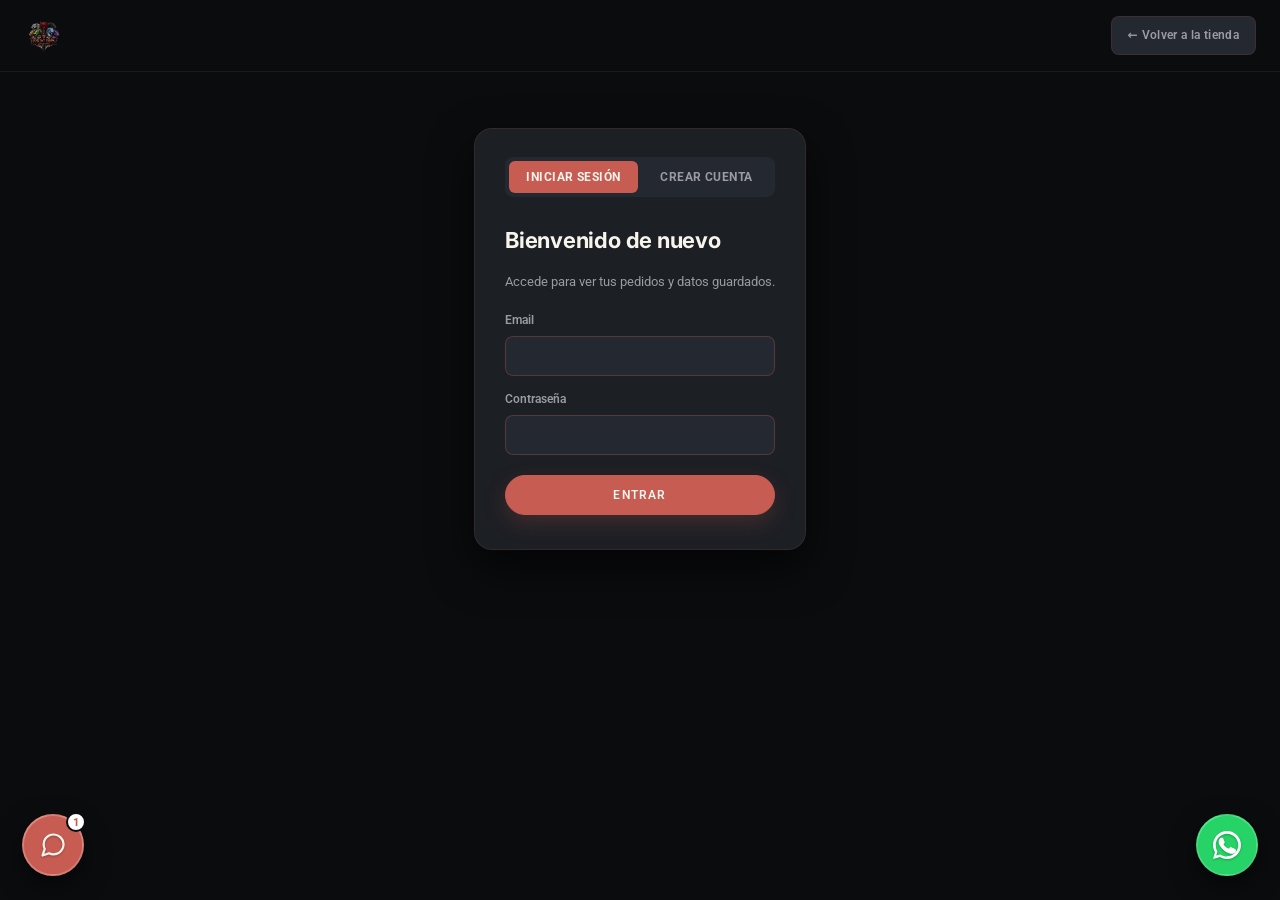
==== commit 9797e518: "Add files via upload" ====
--- a/4. Web - Rafa/pages/account.html
+++ b/4. Web - Rafa/pages/account.html
@@ -97,7 +97,8 @@
   <!-- FLOATING CHAT + WHATSAPP -->
   <div class="floating-actions" id="floating-actions">
     <button class="floating-btn floating-btn-chat" id="chat-toggle-btn" aria-label="Abrir chat de ayuda" aria-expanded="false">
-      <svg width="26" height="26" viewBox="0 0 24 24" fill="none" aria-hidden="true"><path d="M4 4h16v12H7l-3 3V4Z" stroke="currentColor" stroke-width="1.8" stroke-linejoin="round"/></svg>
+      <svg width="28" height="28" viewBox="0 0 24 24" fill="none" aria-hidden="true"><path d="M21 11.5a8.38 8.38 0 0 1-.9 3.8 8.5 8.5 0 0 1-7.6 4.7 8.38 8.38 0 0 1-3.8-.9L3 21l1.9-5.7a8.38 8.38 0 0 1-.9-3.8 8.5 8.5 0 0 1 4.7-7.6 8.38 8.38 0 0 1 3.8-.9h.5a8.48 8.48 0 0 1 8 8v.5Z" stroke="currentColor" stroke-width="1.9" stroke-linecap="round" stroke-linejoin="round"/></svg>
+      <span class="floating-badge">1</span>
     </button>
     <a class="floating-btn floating-btn-whatsapp" id="whatsapp-btn" href="https://wa.me/34600000000?text=Hola%2C%20tengo%20una%20consulta%20sobre%207%20Dragons" target="_blank" rel="noreferrer" aria-label="Contactar por WhatsApp (número de ejemplo, pendiente de configurar)">
       <svg width="28" height="28" viewBox="0 0 32 32" fill="currentColor" aria-hidden="true"><path d="M16 0C7.16 0 0 7.16 0 16c0 3.02.84 5.84 2.3 8.26L0 32l7.96-2.26A15.9 15.9 0 0 0 16 32c8.84 0 16-7.16 16-16S24.84 0 16 0Zm0 29.1c-2.6 0-5.04-.74-7.1-2.02l-.5-.31-4.7 1.34 1.36-4.58-.33-.52A12.93 12.93 0 0 1 3.1 16C3.1 8.87 8.87 3.1 16 3.1S28.9 8.87 28.9 16 23.13 28.9 16 28.9Zm7.1-9.66c-.39-.2-2.3-1.13-2.66-1.27-.36-.13-.62-.2-.88.2-.26.39-1 1.27-1.23 1.53-.23.26-.45.29-.84.1-.39-.2-1.63-.6-3.1-1.92-1.15-1.02-1.92-2.29-2.15-2.68-.23-.39-.02-.6.17-.8.2-.2.39-.45.59-.68.2-.23.26-.39.39-.65.13-.26.07-.49-.07-.68-.13-.2-1.18-2.85-1.62-3.9-.42-1.01-.85-.87-1.17-.89-.3-.02-.65-.02-1-.02-.33 0-.87.13-1.32.62-.45.49-1.73 1.69-1.73 4.13 0 2.44 1.78 4.8 2.03 5.13.26.33 3.4 5.2 8.33 7.08 4.93 1.88 4.93 1.25 5.82 1.17.88-.07 2.85-1.17 3.25-2.3.39-1.13.39-2.1.27-2.3-.13-.2-.46-.33-.85-.52Z"/></svg>
@@ -106,7 +107,11 @@
 
   <div class="chat-panel" id="chat-panel" hidden>
     <div class="chat-panel-header">
-      <span>🐉 Asistente 7 Dragons</span>
+      <span class="chat-header-avatar">🐉</span>
+      <span class="chat-header-text">
+        <strong>Asistente 7 Dragons</strong>
+        <span class="chat-header-status">En línea</span>
+      </span>
       <button class="chat-close-btn" id="chat-close-btn" aria-label="Cerrar chat">✕</button>
     </div>
     <div class="chat-panel-body" id="chat-panel-body">
--- a/4. Web - Rafa/CSS/style.css
+++ b/4. Web - Rafa/CSS/style.css
@@ -105,7 +105,6 @@
   transition: transform .3s, box-shadow .3s;
   box-shadow: 0 1px 0 rgba(199,92,82,.06);
 }
-.site-header.hide { transform: translateY(-100%); }
 
 .header-wrapper { max-width: var(--max-w); margin: 0 auto; padding: 0 24px; }
 @media (min-width: 768px) { .header-wrapper { padding: 0 40px; } }
@@ -297,7 +296,9 @@
 
 .slide-brand-logo {
   position: absolute;
-  top: 50%; right: 6%;
+  top: 50%;
+  /* Nunca más cerca del borde que el borde derecho del .site-container (max-width 1280px + padding) */
+  right: max(6%, calc((100vw - 1280px) / 2 + 40px));
   transform: translateY(-50%);
   width: min(46%, 480px);
   opacity: .14;
@@ -672,87 +673,200 @@
   padding: 0 22px;
   pointer-events: none;
   z-index: 250;
+  transition: padding .3s ease;
+}
+/* Cuando el carrito (o cualquier panel lateral derecho) está abierto,
+   agrupamos ambos botones a la izquierda para que no queden tapados */
+.floating-actions.shift-left {
+  justify-content: flex-start;
+  gap: 14px;
+}
+/* Cuando el menú móvil (lateral izquierdo) está abierto, agrupamos a la derecha */
+.floating-actions.shift-right {
+  justify-content: flex-end;
+  gap: 14px;
 }
 .floating-btn {
+  position: relative;
   pointer-events: auto;
-  width: 60px; height: 60px;
+  width: 62px; height: 62px;
   border-radius: 50%;
   display: flex; align-items: center; justify-content: center;
   box-shadow: 0 10px 26px rgba(0,0,0,.5);
   transition: transform .2s, box-shadow .2s;
-  border: 1px solid rgba(255,255,255,0.08);
-}
-.floating-btn:hover { transform: translateY(-3px) scale(1.05); box-shadow: 0 14px 32px rgba(0,0,0,.6); }
-.floating-btn-chat { background: var(--crimson); color: var(--on-crimson); }
-.floating-btn-whatsapp { background: #25D366; color: #fff; }
+  border: 2px solid rgba(255,255,255,0.18);
+}
+.floating-btn svg { position: relative; z-index: 2; filter: drop-shadow(0 1px 1px rgba(0,0,0,.25)); }
+.floating-btn:hover { transform: translateY(-4px) scale(1.08); box-shadow: 0 16px 36px rgba(0,0,0,.65); }
+.floating-btn:active { transform: translateY(-1px) scale(.97); }
+.floating-btn-chat { background: linear-gradient(150deg, var(--crimson-h), var(--crimson)); color: var(--on-crimson); }
+.floating-btn-whatsapp { background: linear-gradient(150deg, #2fe077, #1ebd58); color: #fff; }
+
+/* Pulso llamativo para invitar al clic */
+.floating-btn::before {
+  content: '';
+  position: absolute;
+  inset: 0;
+  border-radius: 50%;
+  z-index: 1;
+  pointer-events: none;
+  animation: floating-pulse 2.2s cubic-bezier(.4,0,.6,1) infinite;
+}
+.floating-btn-chat::before { background: var(--crimson); }
+.floating-btn-whatsapp::before { background: #25D366; animation-delay: 1.1s; }
+@media (prefers-reduced-motion: reduce) {
+  .floating-btn::before { animation: none; }
+}
+@keyframes floating-pulse {
+  0%   { transform: scale(1);   opacity: .55; }
+  70%  { transform: scale(1.8); opacity: 0; }
+  100% { transform: scale(1.8); opacity: 0; }
+}
+
+/* Notificación "1" sobre el chat para reforzar la llamada a la acción */
+.floating-btn-chat .floating-badge {
+  position: absolute;
+  top: -4px; right: -4px;
+  z-index: 3;
+  width: 20px; height: 20px;
+  border-radius: 50%;
+  background: #fff;
+  color: var(--crimson);
+  font-size: 11px;
+  font-weight: 800;
+  display: flex; align-items: center; justify-content: center;
+  border: 2px solid var(--slate-deep);
+}
 
 @media (max-width: 600px) {
   .floating-actions { padding: 0 14px; bottom: 16px; }
-  .floating-btn { width: 52px; height: 52px; }
+  .floating-btn { width: 54px; height: 54px; }
 }
 
 .chat-panel {
   position: fixed;
   left: 22px; bottom: 96px;
-  width: min(340px, calc(100vw - 44px));
-  max-height: min(480px, calc(100vh - 140px));
+  width: min(360px, calc(100vw - 44px));
+  max-height: min(500px, calc(100vh - 140px));
   background: var(--slate);
   border: 1px solid var(--border-mid);
-  border-radius: var(--r-lg);
-  box-shadow: var(--shadow-card-hover);
+  border-radius: 22px;
+  box-shadow: 0 24px 60px rgba(0,0,0,.55), 0 0 0 1px rgba(199,92,82,.08);
   z-index: 251;
   display: flex;
   flex-direction: column;
   overflow: hidden;
+  transform-origin: bottom left;
 }
 .chat-panel[hidden] { display: none; }
+.chat-panel.open { animation: chat-pop-in .32s cubic-bezier(.34,1.56,.64,1) both; }
+.chat-panel.closing { animation: chat-pop-out .16s ease both; }
+@keyframes chat-pop-in {
+  from { opacity: 0; transform: scale(.88) translateY(18px); }
+  to   { opacity: 1; transform: scale(1) translateY(0); }
+}
+@keyframes chat-pop-out {
+  from { opacity: 1; transform: scale(1) translateY(0); }
+  to   { opacity: 0; transform: scale(.92) translateY(10px); }
+}
+@media (prefers-reduced-motion: reduce) {
+  .chat-panel.open, .chat-panel.closing { animation: none; }
+}
+
 .chat-panel-header {
-  display: flex; align-items: center; justify-content: space-between;
-  padding: 14px 16px;
-  background: var(--slate-dark);
-  border-bottom: 1px solid var(--border);
+  display: flex; align-items: center; gap: 10px;
+  padding: 16px 16px;
+  background: linear-gradient(135deg, var(--crimson-h), var(--crimson));
   font-weight: 700;
   font-size: 14px;
-  color: var(--white);
-}
-.chat-close-btn { color: var(--muted); font-size: 14px; }
-.chat-close-btn:hover { color: var(--crimson); }
-.chat-panel-body { flex: 1; overflow-y: auto; padding: 14px 16px; display: flex; flex-direction: column; gap: 10px; }
-.chat-msg { font-size: 13px; line-height: 1.5; padding: 9px 13px; border-radius: var(--r-md); max-width: 88%; }
-.chat-msg-bot { background: var(--slate-mid); color: var(--text); align-self: flex-start; border: 1px solid var(--border); }
-.chat-msg-user { background: var(--crimson); color: var(--on-crimson); align-self: flex-end; }
-.chat-quick-replies { display: flex; flex-wrap: wrap; gap: 6px; }
+  color: var(--on-crimson);
+}
+.chat-header-avatar {
+  width: 34px; height: 34px;
+  border-radius: 50%;
+  background: rgba(255,255,255,.22);
+  display: flex; align-items: center; justify-content: center;
+  font-size: 17px;
+  flex-shrink: 0;
+}
+.chat-header-text { flex: 1; display: flex; flex-direction: column; line-height: 1.25; }
+.chat-header-text strong { font-size: 14px; }
+.chat-header-status { font-size: 11px; font-weight: 500; opacity: .85; display: flex; align-items: center; gap: 5px; }
+.chat-header-status::before { content: ''; width: 6px; height: 6px; border-radius: 50%; background: #3ddc78; box-shadow: 0 0 0 2px rgba(255,255,255,.35); }
+.chat-close-btn {
+  width: 28px; height: 28px;
+  display: flex; align-items: center; justify-content: center;
+  border-radius: 50%;
+  color: var(--on-crimson);
+  background: rgba(255,255,255,.14);
+  font-size: 13px;
+  flex-shrink: 0;
+  transition: background .15s;
+}
+.chat-close-btn:hover { background: rgba(255,255,255,.28); }
+
+.chat-panel-body {
+  flex: 1; overflow-y: auto;
+  padding: 16px;
+  display: flex; flex-direction: column; gap: 10px;
+  background:
+    radial-gradient(circle at 100% 0%, rgba(199,92,82,.06), transparent 55%),
+    var(--slate);
+}
+.chat-msg {
+  font-size: 13px;
+  line-height: 1.5;
+  padding: 10px 14px;
+  border-radius: 16px;
+  max-width: 86%;
+  box-shadow: 0 2px 8px rgba(0,0,0,.18);
+  animation: chat-msg-in .2s ease both;
+}
+@keyframes chat-msg-in {
+  from { opacity: 0; transform: translateY(6px); }
+  to   { opacity: 1; transform: translateY(0); }
+}
+.chat-msg-bot { background: var(--slate-mid); color: var(--text); align-self: flex-start; border: 1px solid var(--border); border-bottom-left-radius: 4px; }
+.chat-msg-user { background: linear-gradient(135deg, var(--crimson-h), var(--crimson)); color: var(--on-crimson); align-self: flex-end; border-bottom-right-radius: 4px; }
+.chat-quick-replies { display: flex; flex-wrap: wrap; gap: 7px; }
 .chat-quick-replies button {
-  font-size: 11px;
+  font-size: 11.5px;
   font-weight: 600;
-  padding: 7px 12px;
+  padding: 8px 13px;
   border-radius: 999px;
   background: var(--slate-mid);
   border: 1px solid var(--border-mid);
-  color: var(--muted);
+  color: var(--silver);
   transition: all .15s;
 }
-.chat-quick-replies button:hover { color: var(--crimson); border-color: var(--crimson); }
-.chat-panel-input { display: flex; gap: 8px; padding: 12px; border-top: 1px solid var(--border); }
+.chat-quick-replies button:hover { color: var(--on-crimson); background: var(--crimson); border-color: var(--crimson); transform: translateY(-1px); }
+.chat-panel-input { display: flex; gap: 8px; padding: 12px 14px 14px; border-top: 1px solid var(--border); background: var(--slate); }
 .chat-panel-input input {
   flex: 1;
-  padding: 9px 12px;
+  padding: 11px 16px;
   background: var(--slate-mid);
   border: 1px solid var(--border-mid);
-  border-radius: var(--r-sm);
+  border-radius: 999px;
   color: var(--text);
   font-size: 13px;
   font-family: inherit;
   outline: none;
+  transition: border-color .15s;
 }
 .chat-panel-input input:focus { border-color: var(--crimson); }
 .chat-panel-input button {
-  width: 36px; height: 36px;
-  border-radius: var(--r-sm);
-  background: var(--crimson);
+  width: 40px; height: 40px;
+  border-radius: 50%;
+  background: linear-gradient(135deg, var(--crimson-h), var(--crimson));
   color: var(--on-crimson);
   flex-shrink: 0;
-}
+  display: flex; align-items: center; justify-content: center;
+  font-size: 15px;
+  box-shadow: 0 4px 12px rgba(199,92,82,.35);
+  transition: transform .15s;
+}
+.chat-panel-input button:hover { transform: scale(1.08); }
+.chat-panel-input button:active { transform: scale(.94); }
 
 /* Scrollbar */
 ::-webkit-scrollbar { width: 4px; }
